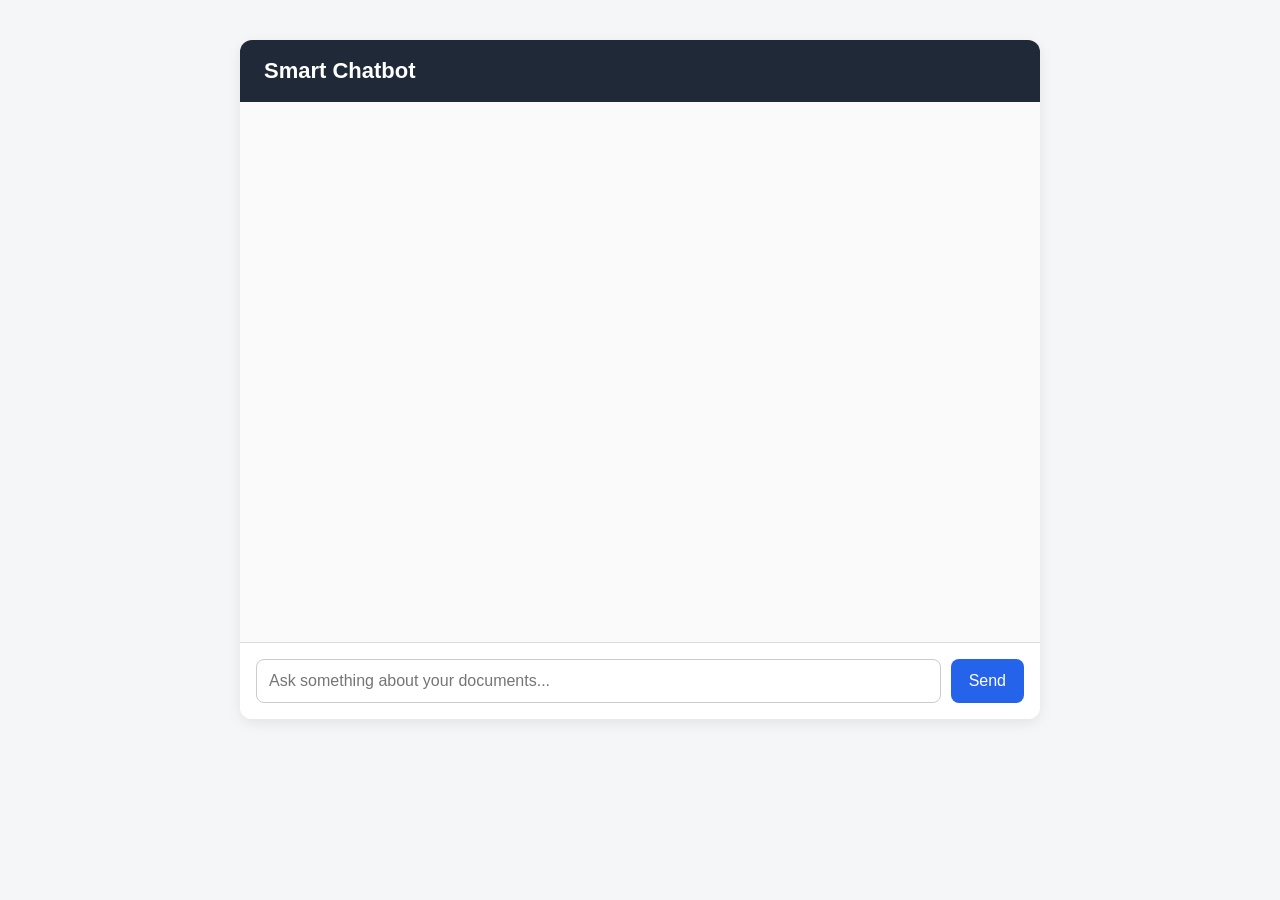
==== frontend/index.html @ 5560927b "add Frontend" ====
<!DOCTYPE html>
<html lang="en">
<head>
  <meta charset="UTF-8" />
  <meta name="viewport" content="width=device-width, initial-scale=1.0" />
  <title>Smart Chatbot</title>
  <style>
    body {
      font-family: Arial, sans-serif;
      background: #f4f6f8;
      margin: 0;
      padding: 0;
    }

    .container {
      max-width: 800px;
      margin: 40px auto;
      background: #fff;
      border-radius: 12px;
      box-shadow: 0 4px 14px rgba(0, 0, 0, 0.08);
      overflow: hidden;
    }

    .header {
      background: #1f2937;
      color: white;
      padding: 18px 24px;
      font-size: 22px;
      font-weight: bold;
    }

    .chat-box {
      height: 500px;
      overflow-y: auto;
      padding: 20px;
      background: #fafafa;
    }

    .message {
      margin-bottom: 16px;
      line-height: 1.5;
      white-space: pre-wrap;
    }

    .user {
      text-align: right;
    }

    .user .bubble {
      display: inline-block;
      background: #2563eb;
      color: white;
      padding: 10px 14px;
      border-radius: 14px 14px 4px 14px;
      max-width: 75%;
    }

    .bot .bubble {
      display: inline-block;
      background: #e5e7eb;
      color: #111827;
      padding: 10px 14px;
      border-radius: 14px 14px 14px 4px;
      max-width: 75%;
    }

    .input-area {
      display: flex;
      gap: 10px;
      padding: 16px;
      border-top: 1px solid #ddd;
      background: #fff;
    }

    .input-area input {
      flex: 1;
      padding: 12px;
      border: 1px solid #ccc;
      border-radius: 8px;
      font-size: 16px;
    }

    .input-area button {
      padding: 12px 18px;
      background: #2563eb;
      color: white;
      border: none;
      border-radius: 8px;
      cursor: pointer;
      font-size: 16px;
    }

    .input-area button:hover {
      background: #1d4ed8;
    }
  </style>
</head>
<body>
  <div class="container">
    <div class="header">Smart Chatbot</div>
    <div id="chatBox" class="chat-box"></div>
    <div class="input-area">
      <input
        type="text"
        id="messageInput"
        placeholder="Ask something about your documents..."
      />
      <button onclick="sendMessage()">Send</button>
    </div>
  </div>

  <script>
    async function sendMessage() {
      const input = document.getElementById("messageInput");
      const chatBox = document.getElementById("chatBox");
      const message = input.value.trim();

      if (!message) return;

      appendMessage("user", message);
      input.value = "";

      try {
        const response = await fetch("http://127.0.0.1:8000/chat", {
          method: "POST",
          headers: {
            "Content-Type": "application/json"
          },
          body: JSON.stringify({ message })
        });

        const data = await response.json();
        appendMessage("bot", data.response || "No response received.");
      } catch (error) {
        appendMessage("bot", "Error: Could not connect to the server.");
      }

      chatBox.scrollTop = chatBox.scrollHeight;
    }

    function appendMessage(sender, text) {
      const chatBox = document.getElementById("chatBox");
      const messageDiv = document.createElement("div");
      messageDiv.className = `message ${sender}`;

      const bubble = document.createElement("div");
      bubble.className = "bubble";
      bubble.textContent = text;

      messageDiv.appendChild(bubble);
      chatBox.appendChild(messageDiv);
    }

    document.getElementById("messageInput").addEventListener("keydown", function(event) {
      if (event.key === "Enter") {
        sendMessage();
      }
    });
  </script>
</body>
</html>
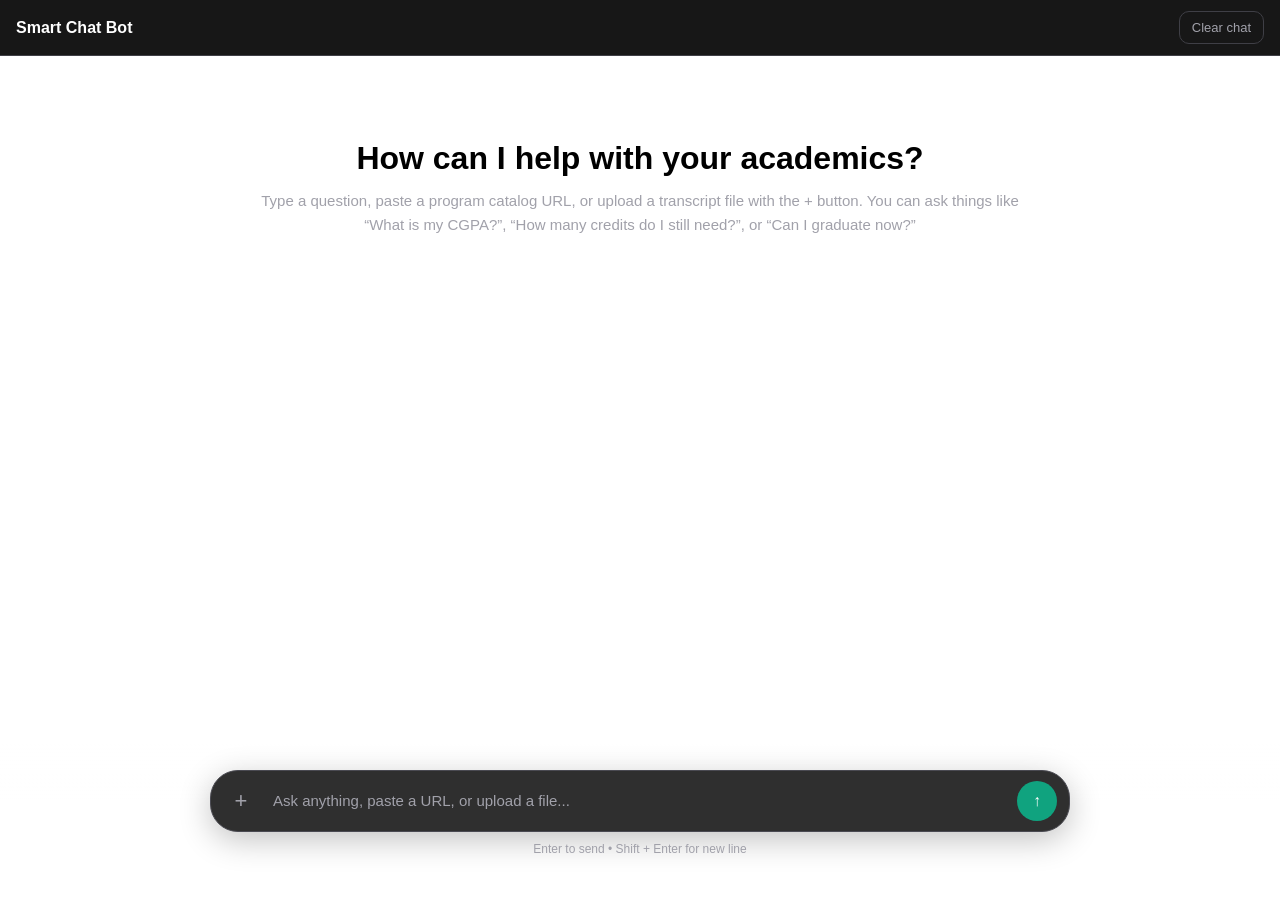
==== commit f6baf96b: "workable version" ====
--- a/frontend/index.html
+++ b/frontend/index.html
@@ -3,159 +3,564 @@
 <head>
   <meta charset="UTF-8" />
   <meta name="viewport" content="width=device-width, initial-scale=1.0" />
-  <title>Smart Chatbot</title>
+  <title>Smart Chat Bot</title>
   <style>
-    body {
-      font-family: Arial, sans-serif;
-      background: #f4f6f8;
+    :root {
+      --bg: #FFFC;
+      --panel: #171717;
+      --border: #3f3f46;
+      --text: #FFF;
+      --muted: #a1a1aa;
+      --user: #303030;
+      --composer: #2f2f2f;
+      --accent: #10a37f;
+      --accent-hover: #0e8f70;
+      --shadow: rgba(0, 0, 0, 0.28);
+    }
+
+    * { box-sizing: border-box; }
+
+    html, body {
       margin: 0;
+      height: 100%;
+      font-family: Inter, Arial, sans-serif;
+      background: var(--bg);
+      color: var(--text);
+    }
+
+    .app {
+      height: 100vh;
+      display: flex;
+      flex-direction: column;
+    }
+
+    .topbar {
+      height: 56px;
+      border-bottom: 1px solid var(--border);
+      display: flex;
+      align-items: center;
+      justify-content: space-between;
+      padding: 0 16px;
+      background: var(--panel);
+    }
+
+    .brand {
+      font-size: 16px;
+      font-weight: 600;
+    }
+
+    .ghost-btn {
+      background: transparent;
+      color: var(--muted);
+      border: 1px solid var(--border);
+      border-radius: 10px;
+      padding: 8px 12px;
+      cursor: pointer;
+      font-size: 13px;
+    }
+
+    .ghost-btn:hover {
+      color: var(--text);
+      border-color: #5a5a62;
+    }
+
+    .chat-shell {
+      flex: 1;
+      display: flex;
+      justify-content: center;
+      overflow: hidden;
+    }
+
+    .chat-column {
+      width: 100%;
+      max-width: 900px;
+      display: flex;
+      flex-direction: column;
+      min-height: 0;
+    }
+
+    .chat-box {
+      flex: 1;
+      overflow-y: auto;
+      padding: 24px 20px 140px;
+      scroll-behavior: smooth;
+    }
+
+    .welcome {
+      max-width: 760px;
+      margin: 60px auto 0;
+      text-align: center;
+      color: var(--muted);
+    }
+
+    .welcome h1 {
+      margin: 0 0 12px;
+      font-size: 32px;
+      font-weight: 600;
+      color: #000;
+    }
+
+    .welcome p {
+      margin: 0;
+      line-height: 1.6;
+      font-size: 15px;
+    }
+
+    .message-row {
+      width: 100%;
+      display: flex;
+      justify-content: center;
+      margin-bottom: 22px;
+    }
+
+    .message-wrap {
+      width: 100%;
+      max-width: 760px;
+    }
+
+    .message-label {
+      font-size: 12px;
+      color: var(--muted);
+      margin-bottom: 8px;
+      padding: 0 6px;
+    }
+
+    .message {
+      border-radius: 16px;
+      line-height: 1.7;
+      white-space: pre-wrap;
+      word-break: break-word;
+      box-shadow: 0 1px 0 var(--shadow);
+      padding: 14px 16px;
+      font-size: 15px;
+    }
+
+    .message.user {
+      background: var(--user);
+    }
+
+    .message.assistant {
+      background: transparent;
+      color:#000;
+      border: 1px solid #2a2a2f;
+    }
+
+    .attachment-chip {
+      display: inline-flex;
+      align-items: center;
+      gap: 8px;
+      padding: 8px 12px;
+      background: #3b3b42;
+      border: 1px solid #4a4a52;
+      border-radius: 999px;
+      font-size: 13px;
+      color: var(--text);
+      margin-bottom: 10px;
+    }
+
+    .attachment-chip button {
+      background: transparent;
+      border: none;
+      color: var(--muted);
+      cursor: pointer;
+      font-size: 14px;
       padding: 0;
     }
 
-    .container {
-      max-width: 800px;
-      margin: 40px auto;
-      background: #fff;
-      border-radius: 12px;
-      box-shadow: 0 4px 14px rgba(0, 0, 0, 0.08);
-      overflow: hidden;
-    }
-
-    .header {
-      background: #1f2937;
+    .attachment-chip button:hover {
       color: white;
-      padding: 18px 24px;
+    }
+
+    .typing {
+      display: inline-flex;
+      align-items: center;
+      gap: 6px;
+      padding: 10px 14px;
+      border: 1px solid #2a2a2f;
+      border-radius: 16px;
+      color: var(--muted);
+      font-size: 14px;
+    }
+
+    .dot {
+      width: 7px;
+      height: 7px;
+      border-radius: 50%;
+      background: var(--muted);
+      animation: blink 1.4s infinite both;
+    }
+
+    .dot:nth-child(2) { animation-delay: 0.2s; }
+    .dot:nth-child(3) { animation-delay: 0.4s; }
+
+    @keyframes blink {
+      0%, 80%, 100% { opacity: 0.25; }
+      40% { opacity: 1; }
+    }
+
+    .composer-area {
+      position: fixed;
+      left: 0;
+      right: 0;
+      bottom: 0;
+      display: flex;
+      justify-content: center;
+      padding: 16px 20px 20px;
+      background: linear-gradient(to top, var(--bg) 65%, rgba(33,33,33,0));
+    }
+
+    .composer-wrap {
+      width: 100%;
+      max-width: 860px;
+    }
+
+    .attachment-bar {
+      margin-bottom: 10px;
+      display: flex;
+      flex-wrap: wrap;
+      gap: 8px;
+    }
+
+    .composer {
+      background: var(--composer);
+      border: 1px solid #4a4a52;
+      border-radius: 28px;
+      box-shadow: 0 8px 32px rgba(0, 0, 0, 0.24);
+      padding: 10px 12px 10px 10px;
+    }
+
+    .composer-inner {
+      display: flex;
+      align-items: flex-end;
+      gap: 10px;
+    }
+
+    .icon-btn {
+      width: 40px;
+      height: 40px;
+      border-radius: 999px;
+      border: none;
+      background: transparent;
+      color: var(--muted);
+      cursor: pointer;
       font-size: 22px;
-      font-weight: bold;
-    }
-
-    .chat-box {
-      height: 500px;
-      overflow-y: auto;
-      padding: 20px;
-      background: #fafafa;
-    }
-
-    .message {
-      margin-bottom: 16px;
+      display: inline-flex;
+      align-items: center;
+      justify-content: center;
+    }
+
+    .icon-btn:hover {
+      background: #3a3a3f;
+      color: var(--text);
+    }
+
+    .composer textarea {
+      flex: 1;
+      resize: none;
+      border: none;
+      outline: none;
+      background: transparent;
+      color: var(--text);
+      font-size: 15px;
       line-height: 1.5;
-      white-space: pre-wrap;
-    }
-
-    .user {
-      text-align: right;
-    }
-
-    .user .bubble {
-      display: inline-block;
-      background: #2563eb;
+      max-height: 220px;
+      min-height: 24px;
+      padding: 8px 2px;
+      font-family: inherit;
+    }
+
+    .composer textarea::placeholder {
+      color: var(--muted);
+    }
+
+    .send-btn {
+      width: 40px;
+      height: 40px;
+      border-radius: 999px;
+      border: none;
+      background: var(--accent);
       color: white;
-      padding: 10px 14px;
-      border-radius: 14px 14px 4px 14px;
-      max-width: 75%;
-    }
-
-    .bot .bubble {
-      display: inline-block;
-      background: #e5e7eb;
-      color: #111827;
-      padding: 10px 14px;
-      border-radius: 14px 14px 14px 4px;
-      max-width: 75%;
-    }
-
-    .input-area {
-      display: flex;
-      gap: 10px;
-      padding: 16px;
-      border-top: 1px solid #ddd;
-      background: #fff;
-    }
-
-    .input-area input {
-      flex: 1;
-      padding: 12px;
-      border: 1px solid #ccc;
-      border-radius: 8px;
-      font-size: 16px;
-    }
-
-    .input-area button {
-      padding: 12px 18px;
-      background: #2563eb;
-      color: white;
-      border: none;
-      border-radius: 8px;
       cursor: pointer;
       font-size: 16px;
-    }
-
-    .input-area button:hover {
-      background: #1d4ed8;
+      font-weight: 700;
+    }
+
+    .send-btn:hover {
+      background: var(--accent-hover);
+    }
+
+    .send-btn:disabled {
+      opacity: 0.6;
+      cursor: not-allowed;
+    }
+
+    .composer-help {
+      margin-top: 10px;
+      text-align: center;
+      color: var(--muted);
+      font-size: 12px;
+    }
+
+    .status-line {
+      margin-top: 8px;
+      color: var(--muted);
+      font-size: 12px;
+      text-align: center;
+      min-height: 16px;
+    }
+
+    input[type="file"] {
+      display: none;
     }
   </style>
 </head>
 <body>
-  <div class="container">
-    <div class="header">Smart Chatbot</div>
-    <div id="chatBox" class="chat-box"></div>
-    <div class="input-area">
-      <input
-        type="text"
-        id="messageInput"
-        placeholder="Ask something about your documents..."
-      />
-      <button onclick="sendMessage()">Send</button>
+  <div class="app">
+    <div class="topbar">
+      <div class="brand">Smart Chat Bot</div>
+      <button class="ghost-btn" onclick="clearChat()">Clear chat</button>
+    </div>
+
+    <div class="chat-shell">
+      <div class="chat-column">
+        <div id="chatBox" class="chat-box">
+          <div id="welcome" class="welcome">
+            <h1>How can I help with your academics?</h1>
+            <p>
+              Type a question, paste a program catalog URL, or upload a transcript file with the + button.
+              You can ask things like “What is my CGPA?”, “How many credits do I still need?”, or
+              “Can I graduate now?”
+            </p>
+          </div>
+        </div>
+      </div>
+    </div>
+
+    <div class="composer-area">
+      <div class="composer-wrap">
+        <div id="attachmentBar" class="attachment-bar"></div>
+
+        <div class="composer">
+          <div class="composer-inner">
+            <label class="icon-btn" title="Upload file">
+              +
+              <input type="file" id="fileInput" onchange="handleFileSelected()" />
+            </label>
+
+            <textarea
+              id="messageInput"
+              rows="1"
+              placeholder="Ask anything, paste a URL, or upload a file..."
+            ></textarea>
+
+            <button id="sendBtn" class="send-btn" onclick="sendMessage()">↑</button>
+          </div>
+        </div>
+
+        <div class="composer-help">Enter to send • Shift + Enter for new line</div>
+        <div id="statusLine" class="status-line"></div>
+      </div>
     </div>
   </div>
 
   <script>
+    const chatBox = document.getElementById("chatBox");
+    const messageInput = document.getElementById("messageInput");
+    const fileInput = document.getElementById("fileInput");
+    const attachmentBar = document.getElementById("attachmentBar");
+    const sendBtn = document.getElementById("sendBtn");
+    const statusLine = document.getElementById("statusLine");
+
+    let selectedFile = null;
+
+    function autoResizeTextarea() {
+      messageInput.style.height = "auto";
+      messageInput.style.height = Math.min(messageInput.scrollHeight, 220) + "px";
+    }
+
+    function hideWelcome() {
+      const welcome = document.getElementById("welcome");
+      if (welcome) welcome.remove();
+    }
+
+    function setStatus(text = "") {
+      statusLine.textContent = text;
+    }
+
+    function scrollToBottom() {
+      chatBox.scrollTop = chatBox.scrollHeight;
+    }
+
+    function appendMessage(role, text) {
+      hideWelcome();
+
+      const row = document.createElement("div");
+      row.className = "message-row";
+
+      const wrap = document.createElement("div");
+      wrap.className = "message-wrap";
+
+      const label = document.createElement("div");
+      label.className = "message-label";
+      label.textContent = role === "user" ? "You" : "Assistant";
+
+      const msg = document.createElement("div");
+      msg.className = `message ${role}`;
+      msg.textContent = text;
+
+      wrap.appendChild(label);
+      wrap.appendChild(msg);
+      row.appendChild(wrap);
+      chatBox.appendChild(row);
+      scrollToBottom();
+    }
+
+    function showTyping() {
+      hideWelcome();
+
+      const row = document.createElement("div");
+      row.className = "message-row";
+      row.id = "typingRow";
+
+      const wrap = document.createElement("div");
+      wrap.className = "message-wrap";
+
+      const label = document.createElement("div");
+      label.className = "message-label";
+      label.textContent = "Assistant";
+
+      const typing = document.createElement("div");
+      typing.className = "typing";
+      typing.innerHTML = `
+        <span>Thinking</span>
+        <span class="dot"></span>
+        <span class="dot"></span>
+        <span class="dot"></span>
+      `;
+
+      wrap.appendChild(label);
+      wrap.appendChild(typing);
+      row.appendChild(wrap);
+      chatBox.appendChild(row);
+      scrollToBottom();
+    }
+
+    function hideTyping() {
+      const row = document.getElementById("typingRow");
+      if (row) row.remove();
+    }
+
+    function clearChat() {
+      chatBox.innerHTML = `
+        <div id="welcome" class="welcome">
+          <h1>How can I help with your academics?</h1>
+          <p>
+            Type a question, paste a program catalog URL, or upload a transcript file with the + button.
+            You can ask things like “What is my CGPA?”, “How many credits do I still need?”, or
+            “Can I graduate now?”
+          </p>
+        </div>
+      `;
+      selectedFile = null;
+      fileInput.value = "";
+      renderAttachment();
+      setStatus("");
+      messageInput.value = "";
+      autoResizeTextarea();
+    }
+
+    function handleFileSelected() {
+      selectedFile = fileInput.files[0] || null;
+      renderAttachment();
+    }
+
+    function removeAttachment() {
+      selectedFile = null;
+      fileInput.value = "";
+      renderAttachment();
+    }
+
+    function renderAttachment() {
+      attachmentBar.innerHTML = "";
+
+      if (!selectedFile) return;
+
+      const chip = document.createElement("div");
+      chip.className = "attachment-chip";
+      chip.innerHTML = `
+        <span>📎 ${selectedFile.name}</span>
+        <button type="button" onclick="removeAttachment()">✕</button>
+      `;
+      attachmentBar.appendChild(chip);
+    }
+
+    function setSendingState(isSending) {
+      sendBtn.disabled = isSending;
+      messageInput.disabled = isSending;
+      fileInput.disabled = isSending;
+    }
+
     async function sendMessage() {
-      const input = document.getElementById("messageInput");
-      const chatBox = document.getElementById("chatBox");
-      const message = input.value.trim();
-
-      if (!message) return;
-
-      appendMessage("user", message);
-      input.value = "";
+      const message = messageInput.value.trim();
+
+      if (!message && !selectedFile) return;
+
+      let userPreview = message;
+      if (selectedFile && !message) {
+        userPreview = `[Uploaded file: ${selectedFile.name}]`;
+      } else if (selectedFile && message) {
+        userPreview = `${message}\n\n[Attached file: ${selectedFile.name}]`;
+      }
+
+      appendMessage("user", userPreview);
+      showTyping();
+      setSendingState(true);
+      setStatus("Processing...");
+
+      const formData = new FormData();
+      if (message) formData.append("message", message);
+      if (selectedFile) formData.append("file", selectedFile);
 
       try {
-        const response = await fetch("http://127.0.0.1:8000/chat", {
+        const response = await fetch("/chat", {
           method: "POST",
-          headers: {
-            "Content-Type": "application/json"
-          },
-          body: JSON.stringify({ message })
+          body: formData
         });
 
         const data = await response.json();
-        appendMessage("bot", data.response || "No response received.");
+        hideTyping();
+
+        if (!response.ok) {
+          appendMessage("assistant", data.response || `Server error (${response.status}).`);
+        } else {
+          appendMessage("assistant", data.response || "No response received.");
+        }
+
+        setStatus("");
       } catch (error) {
-        appendMessage("bot", "Error: Could not connect to the server.");
+        hideTyping();
+        appendMessage("assistant", "Error: Could not connect to the server.");
+        setStatus("Connection failed.");
+      } finally {
+        messageInput.value = "";
+        autoResizeTextarea();
+        selectedFile = null;
+        fileInput.value = "";
+        renderAttachment();
+        setSendingState(false);
       }
-
-      chatBox.scrollTop = chatBox.scrollHeight;
-    }
-
-    function appendMessage(sender, text) {
-      const chatBox = document.getElementById("chatBox");
-      const messageDiv = document.createElement("div");
-      messageDiv.className = `message ${sender}`;
-
-      const bubble = document.createElement("div");
-      bubble.className = "bubble";
-      bubble.textContent = text;
-
-      messageDiv.appendChild(bubble);
-      chatBox.appendChild(messageDiv);
-    }
-
-    document.getElementById("messageInput").addEventListener("keydown", function(event) {
-      if (event.key === "Enter") {
+    }
+
+    messageInput.addEventListener("input", autoResizeTextarea);
+
+    messageInput.addEventListener("keydown", function (event) {
+      if (event.key === "Enter" && !event.shiftKey) {
+        event.preventDefault();
         sendMessage();
       }
     });
+
+    autoResizeTextarea();
   </script>
 </body>
-</html>+</html>
